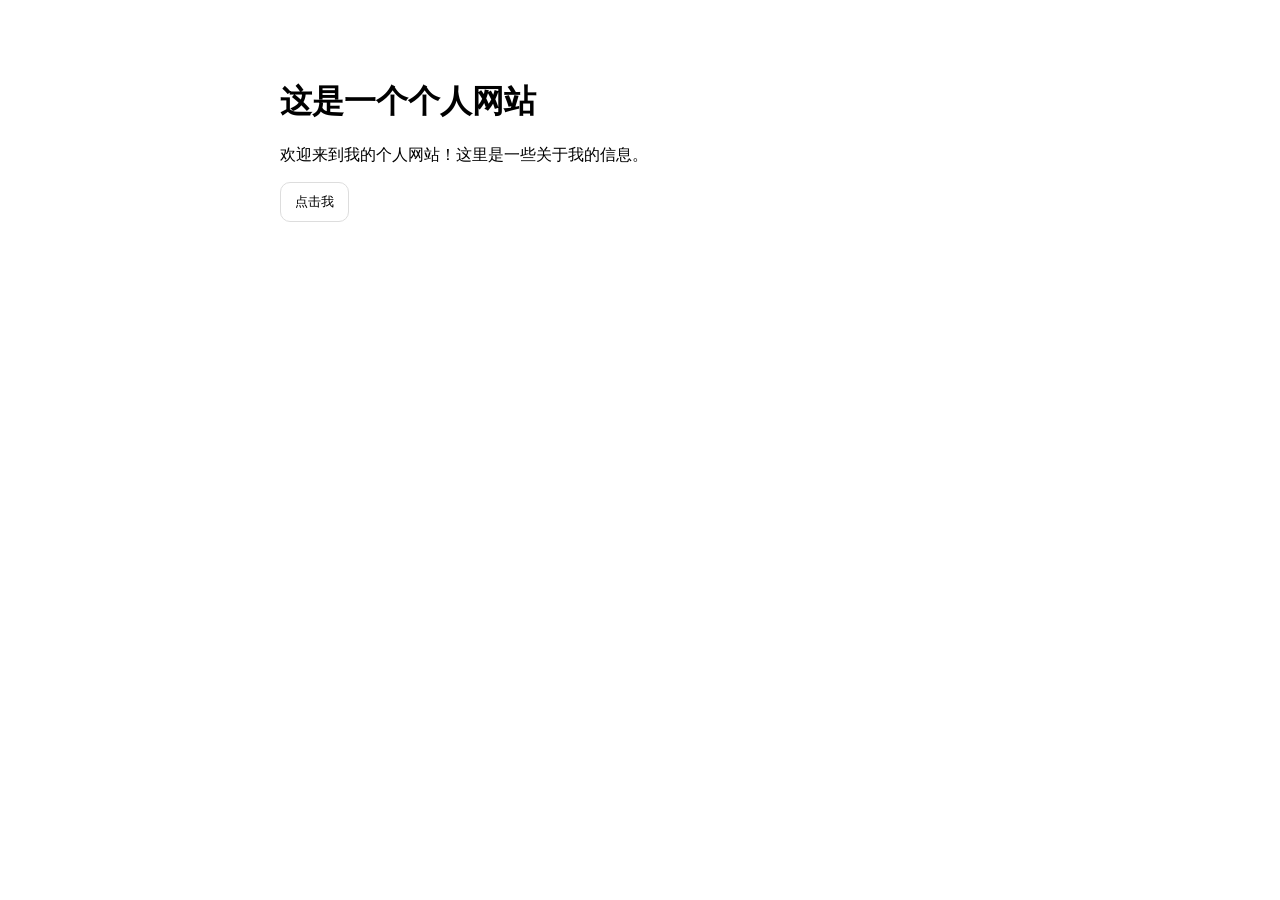
==== index.html @ 3653c491 "init personal website" ====
<! doctype html>
<html lang = zh-CN>
<head>
    <meta charset = "UTF-8">
    <meta name = "viewport" content = "width=device-width, initial-scale=1.0">
    <title>我的个人网站</title>
    <link rel = "stylesheet" href = "style.css">
</head>
<body>  
    <main class = "container">    
        <h1> 
            这是一个个人网站
        </h1>
        <p id = "tip">
            欢迎来到我的个人网站！这里是一些关于我的信息。
        </p>
        <button id = 'btn'>点击我  </button>
    </main>

    <script src = "script.js"></script>
</body>
</html>
---- style.css ----
body { font-family: system-ui, -apple-system, Segoe UI, Roboto, Arial, "PingFang SC", "Microsoft YaHei", sans-serif; }
.container { max-width: 720px; margin: 80px auto; padding: 0 16px; }
button { padding: 10px 14px; border: 1px solid #ddd; border-radius: 10px; background: white; cursor: pointer; }
button:hover { background: #f5f5f5; }
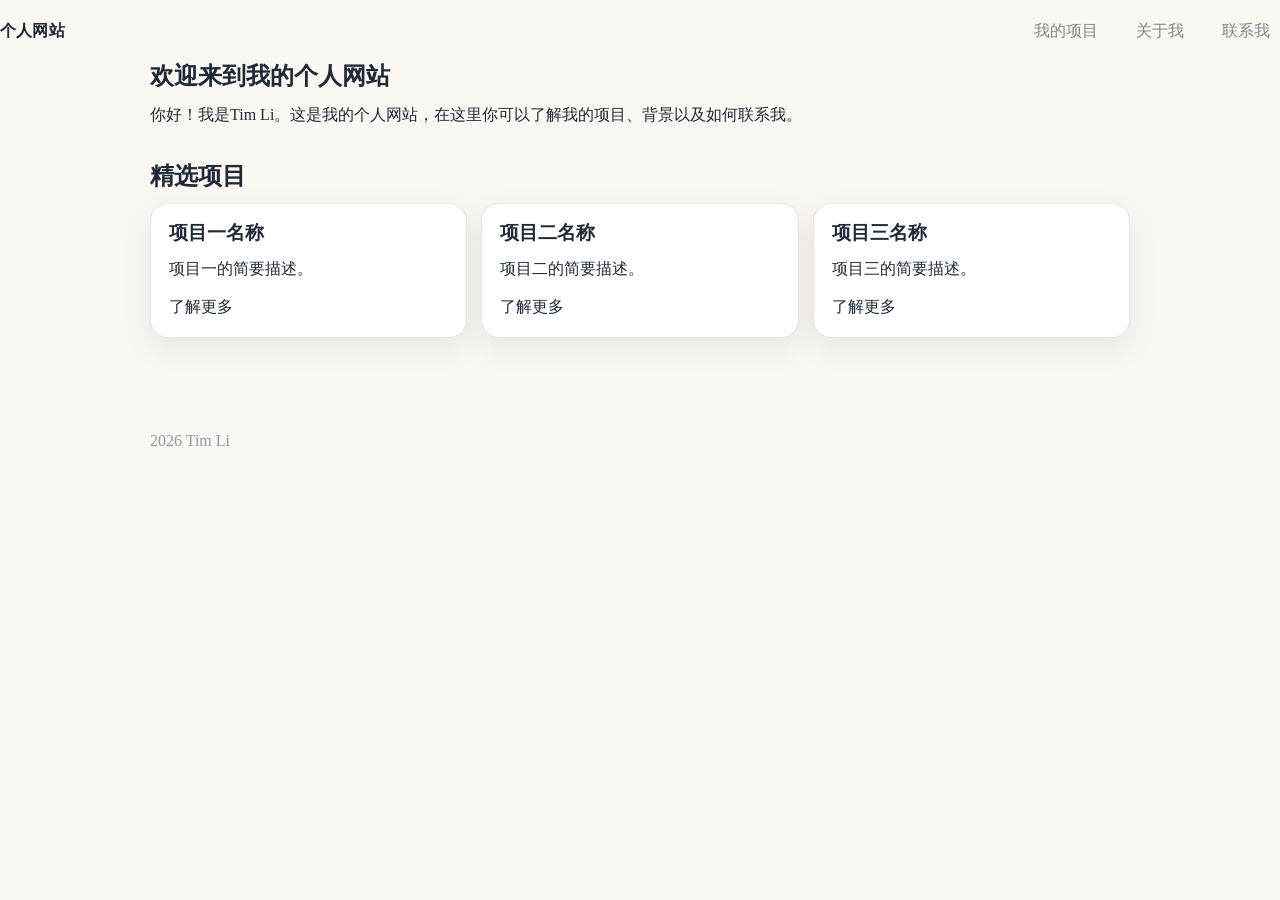
==== commit b9ab7621: "make some upgrade" ====
--- a/index.html
+++ b/index.html
@@ -7,16 +7,50 @@
     <link rel = "stylesheet" href = "style.css">
 </head>
 <body>  
+    <header>
+        <nav class = "navbar">
+            <a class = "logo" href = "./index.html">个人网站</a>
+            <ul class = "nav-links">
+                <li><a href = "./projects.html">我的项目</a></li>
+                <li><a href = "./about.html">关于我</a></li>
+                <li><a href = "./contact.html">联系我</a></li>
+            </ul>
+        </nav>
+    </header>
+
     <main class = "container">    
-        <h1> 
-            这是一个个人网站
-        </h1>
-        <p id = "tip">
-            欢迎来到我的个人网站！这里是一些关于我的信息。
-        </p>
-        <button id = 'btn'>点击我  </button>
+        <section class = "intro">
+            <h1>欢迎来到我的个人网站</h1>
+            <p>你好！我是Tim Li。这是我的个人网站，在这里你可以了解我的项目、背景以及如何联系我。</p>
+        </section>
+
+        <section class = "featured-projects">
+            <h2>精选项目</h2>
+            <div class = "project-list">
+                <div class = "project-item">
+                    <h3>项目一名称</h3>
+                    <p>项目一的简要描述。</p>
+                    <a href = "./projects.html#project1">了解更多</a>
+                </div>
+                <div class = "project-item">
+                    <h3>项目二名称</h3>
+                    <p>项目二的简要描述。</p>
+                    <a href = "./projects.html#project2">了解更多</a>
+                </div>
+                <div class = "project-item">
+                    <h3>项目三名称</h3>
+                    <p>项目三的简要描述。</p>
+                    <a href = "./projects.html#project3">了解更多</a>
+                </div>
+            </div>
+        </section>
     </main>
 
-    <script src = "script.js"></script>
+    <footer class="container footer">
+        <p><span id="year"></span> Tim Li </p>
+    </footer>
+    <script>
+        document.querySelector("#year").textContent = new Date().getFullYear();
+    </script>
 </body>
 </html>
--- a/style.css
+++ b/style.css
@@ -1,4 +1,184 @@
-body { font-family: system-ui, -apple-system, Segoe UI, Roboto, Arial, "PingFang SC", "Microsoft YaHei", sans-serif; }
-.container { max-width: 720px; margin: 80px auto; padding: 0 16px; }
-button { padding: 10px 14px; border: 1px solid #ddd; border-radius: 10px; background: white; cursor: pointer; }
-button:hover { background: #f5f5f5; }+/* layout */
+.container { max-width: 960px; margin: 0 auto; padding: 0 16px; }
+
+body { margin: 0; line-height: 1.6; }
+a { color: inherit; text-decoration: none; }
+h1,h2,h3 { line-height: 1.2; margin: 0 0 12px; }
+p { margin: 0 0 12px; }
+
+/* navbar */
+.navbar { display: flex; align-items: center; justify-content: space-between; padding: 18px 0; }
+.logo { font-weight: 700; }
+.nav-links { list-style: none; display: flex; gap: 18px; padding: 0; margin: 0; }
+.nav-links a { opacity: 0.85; }
+.nav-links a:hover { opacity: 1; text-decoration: underline; }
+
+/* hero */
+.hero { padding: 56px 0 30px; }
+.subtitle { opacity: 0.8; max-width: 60ch; }
+.cta { display: flex; gap: 12px; margin-top: 18px; flex-wrap: wrap; }
+
+.btn { display: inline-block; padding: 10px 14px; border: 1px solid #ddd; border-radius: 12px; }
+.btn:hover { background: #f5f5f5; }
+.btn.secondary { background: #111; color: #fff; border-color: #111; }
+.btn.secondary:hover { opacity: 0.9; }
+
+/* projects grid */
+.featured-projects { padding: 22px 0 60px; }
+.project-list { display: grid; grid-template-columns: repeat(3, 1fr); gap: 14px; }
+.project-item { border: 1px solid #eee; border-radius: 16px; padding: 16px; }
+.project-item:hover { border-color: #ddd; }
+.text-link { opacity: 0.9; }
+.text-link:hover { text-decoration: underline; }
+
+/* footer */
+.footer { padding: 26px 16px 50px; opacity: 0.7; }
+
+/* responsive */
+@media (max-width: 860px) {
+  .project-list { grid-template-columns: 1fr; }
+}
+
+:root{
+  --bg: #fbf7f2;
+  --card: #ffffff;
+  --text: #1f2937;
+  --muted: #6b7280;
+  --border: rgba(17,24,39,0.10);
+  --shadow: 0 10px 30px rgba(17,24,39,0.08);
+  --accent: #b45309; /* 暖色强调 */
+  --accent-soft: rgba(180,83,9,0.12);
+}
+
+body{
+  background: var(--bg);
+  color: var(--text);
+}
+
+.container{ max-width: 980px; margin: 0 auto; padding: 0 18px; }
+
+.navbar{
+  display:flex; justify-content:space-between; align-items:center;
+  padding: 18px 0;
+}
+
+.logo{ font-weight: 800; letter-spacing: 0.2px; }
+
+.nav-links{
+  list-style:none; display:flex; gap: 18px;
+  padding:0; margin:0;
+}
+
+.nav-links a{ color: var(--muted); padding: 8px 10px; border-radius: 10px; }
+.nav-links a:hover{ background: rgba(0,0,0,0.04); color: var(--text); }
+.nav-links a.active{
+  color: var(--accent);
+  background: var(--accent-soft);
+}
+
+.page-title{ padding: 18px 0 6px; }
+.subtitle{ color: var(--muted); max-width: 70ch; }
+
+.hero{
+  padding: 52px 0 24px;
+}
+.hero h1{ font-size: 40px; margin-bottom: 10px; }
+.hero .subtitle{ font-size: 16px; }
+
+.card, .project-item{
+  background: var(--card);
+  border: 1px solid var(--border);
+  border-radius: 18px;
+  padding: 18px;
+  box-shadow: var(--shadow);
+}
+
+.card-grid{
+  display:grid;
+  grid-template-columns: repeat(3, 1fr);
+  gap: 14px;
+  padding: 10px 0 56px;
+}
+
+.two-col{
+  display:grid;
+  grid-template-columns: 1.1fr 0.9fr;
+  gap: 14px;
+  padding: 10px 0 14px;
+}
+
+.tags{
+  list-style:none; padding:0; margin: 12px 0 0;
+  display:flex; flex-wrap:wrap; gap:8px;
+}
+.tags li{
+  font-size: 12px;
+  color: var(--accent);
+  background: var(--accent-soft);
+  border: 1px solid rgba(180,83,9,0.18);
+  padding: 4px 8px;
+  border-radius: 999px;
+}
+
+.btn{
+  display:inline-block;
+  border-radius: 12px;
+  padding: 10px 14px;
+  border: 1px solid rgba(180,83,9,0.25);
+  background: rgba(180,83,9,0.08);
+  color: var(--accent);
+  font-weight: 600;
+}
+.btn:hover{ background: rgba(180,83,9,0.12); }
+
+.btn.secondary{
+  background: var(--accent);
+  color: white;
+  border-color: var(--accent);
+}
+.btn.secondary:hover{ opacity: 0.92; }
+
+.btn.small{ padding: 8px 10px; border-radius: 10px; font-size: 14px; }
+
+.card-actions{ display:flex; gap: 10px; margin-top: 12px; flex-wrap: wrap; }
+
+.text-link{ color: var(--accent); }
+.text-link:hover{ text-decoration: underline; }
+
+.list{ margin: 0; padding-left: 18px; color: var(--muted); }
+.muted{ color: var(--muted); }
+
+.form{ display:flex; flex-direction:column; gap: 10px; }
+label{ display:flex; flex-direction:column; gap: 6px; color: var(--muted); font-size: 14px; }
+input, textarea{
+  font: inherit;
+  padding: 10px 12px;
+  border-radius: 12px;
+  border: 1px solid var(--border);
+  background: #fff;
+}
+input:focus, textarea:focus{ outline: 2px solid rgba(180,83,9,0.22); border-color: rgba(180,83,9,0.22); }
+
+.footer{
+  padding: 30px 18px 60px;
+  color: var(--muted);
+}
+
+.timeline{ display:flex; flex-direction:column; gap: 12px; margin-top: 8px; }
+.timeline-item{
+  display:grid;
+  grid-template-columns: 90px 1fr;
+  gap: 12px;
+  padding: 12px;
+  border-radius: 14px;
+  border: 1px dashed var(--border);
+  background: rgba(255,255,255,0.6);
+}
+.timeline-time{ color: var(--muted); font-size: 14px; }
+.timeline-body h3{ margin: 0 0 6px; }
+
+@media (max-width: 900px){
+  .card-grid{ grid-template-columns: 1fr; }
+  .two-col{ grid-template-columns: 1fr; }
+  .hero h1{ font-size: 32px; }
+}
